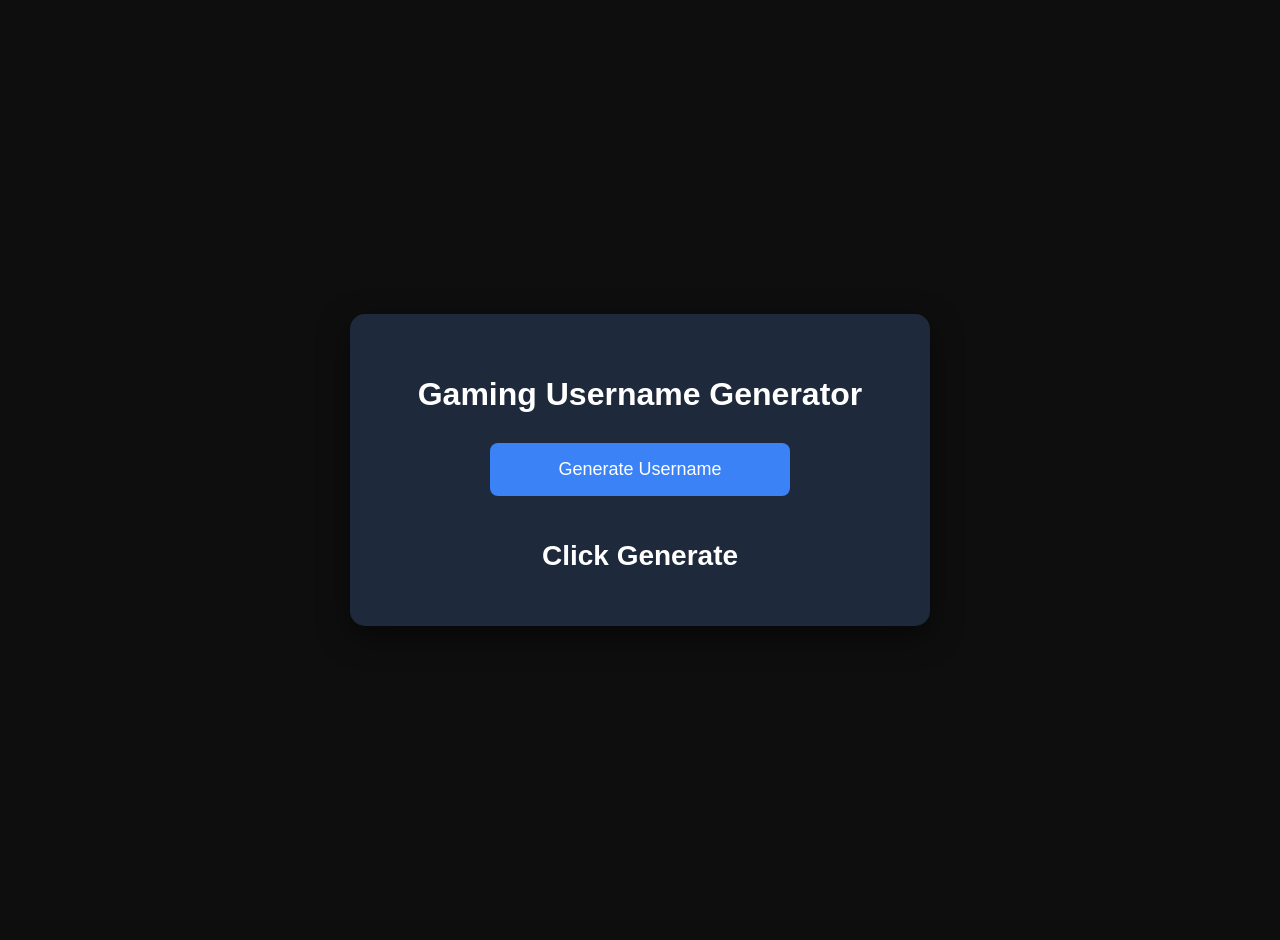
==== index.html @ de059885 "Add files via upload" ====
<!DOCTYPE html>
<html>
<head>

<meta name="viewport" content="width=device-width, initial-scale=1.0">

<title>Gaming Username Generator</title>

<link rel="stylesheet" href="style.css">

</head>

<body>

<div class="card">

<h1>Gaming Username Generator</h1>

<button onclick="generateName()">Generate Username</button>

<div id="result-container">
<div id="result">Click Generate</div>
</div>

</div>

<script src="script.js"></script>

</body>
</html>
---- style.css ----
body{
font-family:Arial, sans-serif;
background:#000000f1;
color:white;

display:flex;
justify-content:center;
align-items:center;

min-height:100vh;
margin:0;
padding:20px;
}

.card{
background:#1e293b;
padding:40px;
border-radius:15px;
box-shadow:0 10px 30px rgba(0,0,0,0.5);

width:100%;
max-width:500px;
text-align:center;
}

h1{
font-size:32px;
margin-bottom:30px;
}

button{
padding:16px;
font-size:18px;

background:#3b82f6;
color:white;

border:none;
border-radius:8px;

cursor:pointer;
width:100%;
max-width:300px;
}

button:hover{
background:#2563eb;
}

#result-container{
margin-top:30px;

height:60px;
overflow:hidden;

display:flex;
align-items:center;
justify-content:center;

font-size:28px;
font-weight:bold;

position:relative;
}

#result{
position:absolute;
width:100%;
text-align:center;

line-height:60px;

transition:transform 0.12s linear;
}

/* mobile */

@media (max-width:600px){

.card{
padding:25px;
}

h1{
font-size:24px;
}

button{
font-size:16px;
}

#result-container{
font-size:22px;
height:55px;
}

#result{
line-height:55px;
}

}
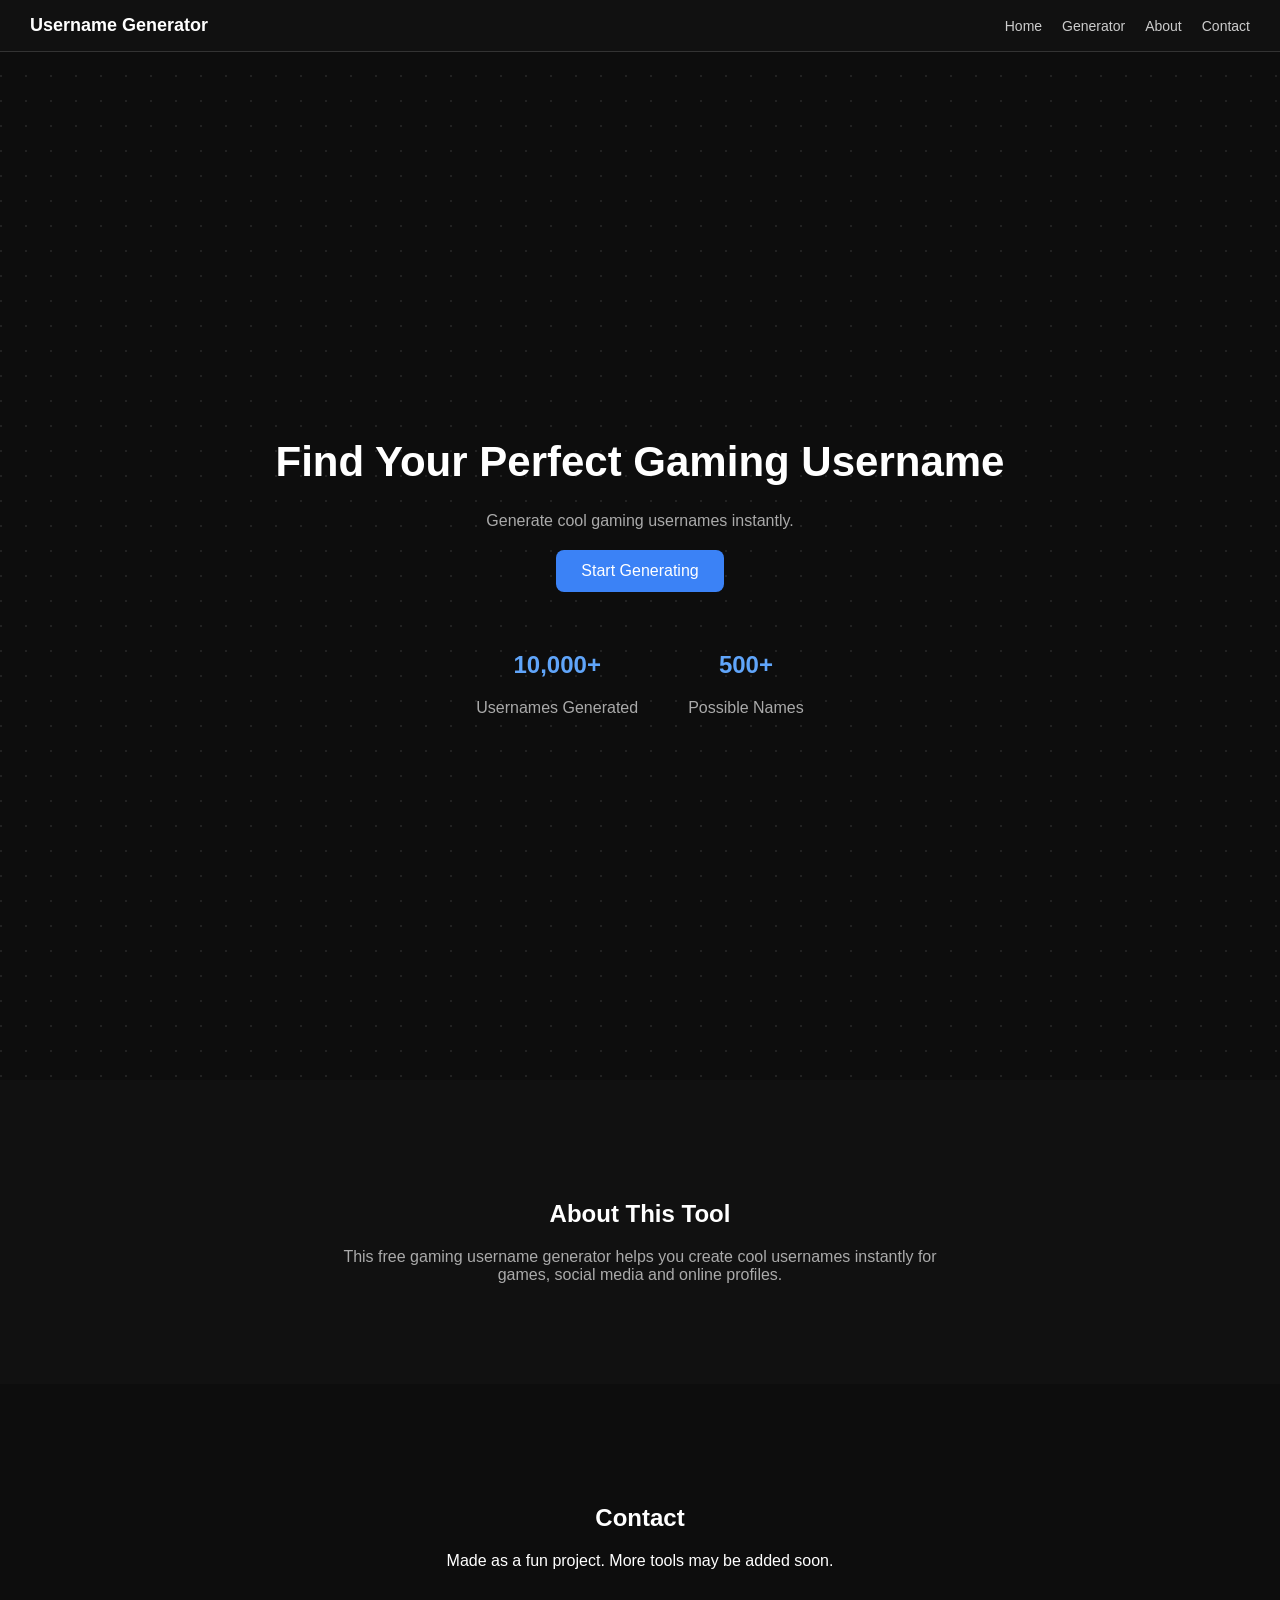
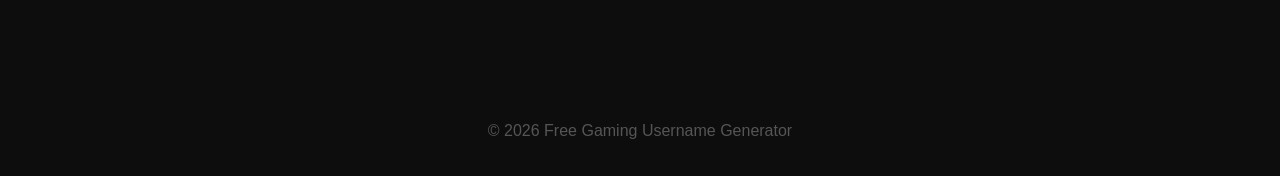
==== commit 89178de4: "Add files via upload" ====
--- a/index.html
+++ b/index.html
@@ -1,30 +1,78 @@
 <!DOCTYPE html>
-<html>
+<html lang="en">
+
 <head>
-
+<meta charset="UTF-8">
 <meta name="viewport" content="width=device-width, initial-scale=1.0">
-
 <title>Gaming Username Generator</title>
-
 <link rel="stylesheet" href="style.css">
-
 </head>
 
 <body>
 
-<div class="card">
+<header class="navbar">
 
-<h1>Gaming Username Generator</h1>
+<div class="logo">Username Generator</div>
 
-<button onclick="generateName()">Generate Username</button>
+<nav>
+<a href="index.html">Home</a>
+<a href="generator.html">Generator</a>
+<a href="#about">About</a>
+<a href="#contact">Contact</a>
+</nav>
 
-<div id="result-container">
-<div id="result">Click Generate</div>
+</header>
+
+<section class="hero">
+
+<h1>Find Your Perfect Gaming Username</h1>
+
+<p>Generate cool gaming usernames instantly.</p>
+
+<a href="generator.html" class="start">Start Generating</a>
+
+<div class="stats">
+
+<div>
+<h2>10,000+</h2>
+<p>Usernames Generated</p>
+</div>
+
+<div>
+<h2>500+</h2>
+<p>Possible Names</p>
 </div>
 
 </div>
 
-<script src="script.js"></script>
+</section>
+
+<section id="about">
+
+<h2>About This Tool</h2>
+
+<p>
+This free gaming username generator helps you create cool
+usernames instantly for games, social media and online profiles.
+</p>
+
+</section>
+
+<section id="contact">
+
+<h2>Contact</h2>
+
+<p>
+Made as a fun project. More tools may be added soon.
+</p>
+
+</section>
+
+<footer>
+
+<p>© 2026 Free Gaming Username Generator</p>
+
+</footer>
 
 </body>
-</html>
+</html>
--- a/style.css
+++ b/style.css
@@ -1,101 +1,290 @@
+html{
+scroll-behavior:smooth;
+}
+
 body{
-font-family:Arial, sans-serif;
-background:#000000f1;
-color:white;
-
-display:flex;
-justify-content:center;
-align-items:center;
+margin:0;
+font-family:Arial;
+background:#0d0d0d;
+color:white;
+}
+
+/* NAVBAR */
+
+.navbar{
+
+position:fixed;
+top:0;
+width:100%;
+
+background:#111;
+
+display:flex;
+justify-content:space-between;
+align-items:center;
+
+padding:15px 30px;
+
+border-bottom:1px solid #333;
+
+box-sizing:border-box;
+
+z-index:100;
+
+}
+
+.logo{
+font-weight:bold;
+font-size:18px;
+}
+
+.navbar nav{
+display:flex;
+gap:20px;
+}
+
+.navbar a{
+color:#ccc;
+text-decoration:none;
+font-size:14px;
+}
+
+.navbar a:hover{
+color:white;
+}
+
+/* HERO */
+
+.hero{
 
 min-height:100vh;
-margin:0;
+
+display:flex;
+flex-direction:column;
+justify-content:center;
+align-items:center;
+
+text-align:center;
+
+padding:120px 20px 60px;
+
+background-image:
+radial-gradient(circle at 1px 1px,#222 1px,transparent 0);
+
+background-size:25px 25px;
+
+}
+
+.hero h1{
+font-size:42px;
+margin-bottom:10px;
+}
+
+.hero p{
+color:#aaa;
+margin-bottom:20px;
+}
+
+.start{
+
+background:#3b82f6;
+
+padding:12px 25px;
+
+border-radius:8px;
+
+color:white;
+
+text-decoration:none;
+
+}
+
+.start:hover{
+background:#2563eb;
+}
+
+/* STATS */
+
+.stats{
+display:flex;
+gap:50px;
+margin-top:40px;
+flex-wrap:wrap;
+justify-content:center;
+}
+
+.stats h2{
+color:#60a5fa;
+}
+
+/* GENERATOR PAGE */
+
+.generator-page{
+
+min-height:100vh;
+
+display:flex;
+flex-direction:column;
+justify-content:center;
+align-items:center;
+
+text-align:center;
+
+padding:120px 20px 60px;
+
+}
+
+/* GENERATOR BOX */
+
+.container{
+
+background:#243247;
+
+padding:40px;
+
+border-radius:15px;
+
+width:100%;
+max-width:350px;
+
+margin-top:20px;
+
+border:2px solid white;
+
+box-shadow:
+0 0 20px rgba(0,0,0,0.8),
+0 0 40px rgba(80,120,255,0.15);
+
+}
+
+button{
+
+background:#3b82f6;
+
+border:none;
+
+padding:12px 25px;
+
+border-radius:8px;
+
+color:white;
+
+font-size:15px;
+
+cursor:pointer;
+
+margin-top:10px;
+
+transition:all 0.2s;
+
+}
+
+button:hover{
+
+background:#2563eb;
+
+box-shadow:
+0 0 10px #3b82f6,
+0 0 20px #3b82f6;
+
+}
+
+.copy{
+background:#444;
+}
+
+.copy:hover{
+background:#666;
+}
+
+#result{
+
+font-size:28px;
+
+font-weight:bold;
+
+color:#60a5fa;
+
+text-shadow:
+0 0 5px #3b82f6,
+0 0 10px #3b82f6;
+
+margin-top:20px;
+
+}
+
+#history{
+list-style:none;
+padding:0;
+margin-top:10px;
+}
+
+#history li{
+background:#1a2433;
+margin:5px 0;
+padding:5px;
+border-radius:5px;
+}
+
+#about{
+padding:100px 20px;
+text-align:center;
+background:#111;
+}
+
+#about p{
+max-width:600px;
+margin:auto;
+color:#aaa;
+}
+
+#contact{
+padding:100px 20px;
+text-align:center;
+}
+
+footer{
+text-align:center;
 padding:20px;
-}
-
-.card{
-background:#1e293b;
-padding:40px;
-border-radius:15px;
-box-shadow:0 10px 30px rgba(0,0,0,0.5);
-
-width:100%;
-max-width:500px;
-text-align:center;
-}
-
-h1{
-font-size:32px;
-margin-bottom:30px;
-}
-
-button{
-padding:16px;
-font-size:18px;
-
-background:#3b82f6;
-color:white;
-
-border:none;
-border-radius:8px;
-
-cursor:pointer;
-width:100%;
-max-width:300px;
-}
-
-button:hover{
-background:#2563eb;
-}
-
-#result-container{
-margin-top:30px;
-
-height:60px;
-overflow:hidden;
-
-display:flex;
-align-items:center;
-justify-content:center;
-
+color:#555;
+}
+
+/* MOBILE FIX */
+
+@media (max-width:600px){
+
+.navbar{
+flex-direction:column;
+align-items:center;
+padding:15px;
+}
+
+.logo{
+margin-bottom:8px;
+font-size:16px;
+}
+
+.navbar nav{
+flex-wrap:wrap;
+justify-content:center;
+gap:12px;
+}
+
+.hero h1{
 font-size:28px;
-font-weight:bold;
-
-position:relative;
-}
-
-#result{
-position:absolute;
-width:100%;
-text-align:center;
-
-line-height:60px;
-
-transition:transform 0.12s linear;
-}
-
-/* mobile */
-
-@media (max-width:600px){
-
-.card{
-padding:25px;
-}
-
-h1{
-font-size:24px;
-}
-
-button{
-font-size:16px;
-}
-
-#result-container{
-font-size:22px;
-height:55px;
-}
-
-#result{
-line-height:55px;
+}
+
+.hero{
+padding-top:150px;
+}
+
+.container{
+max-width:320px;
+padding:30px 20px;
+}
+
+.stats{
+gap:30px;
 }
 
 }
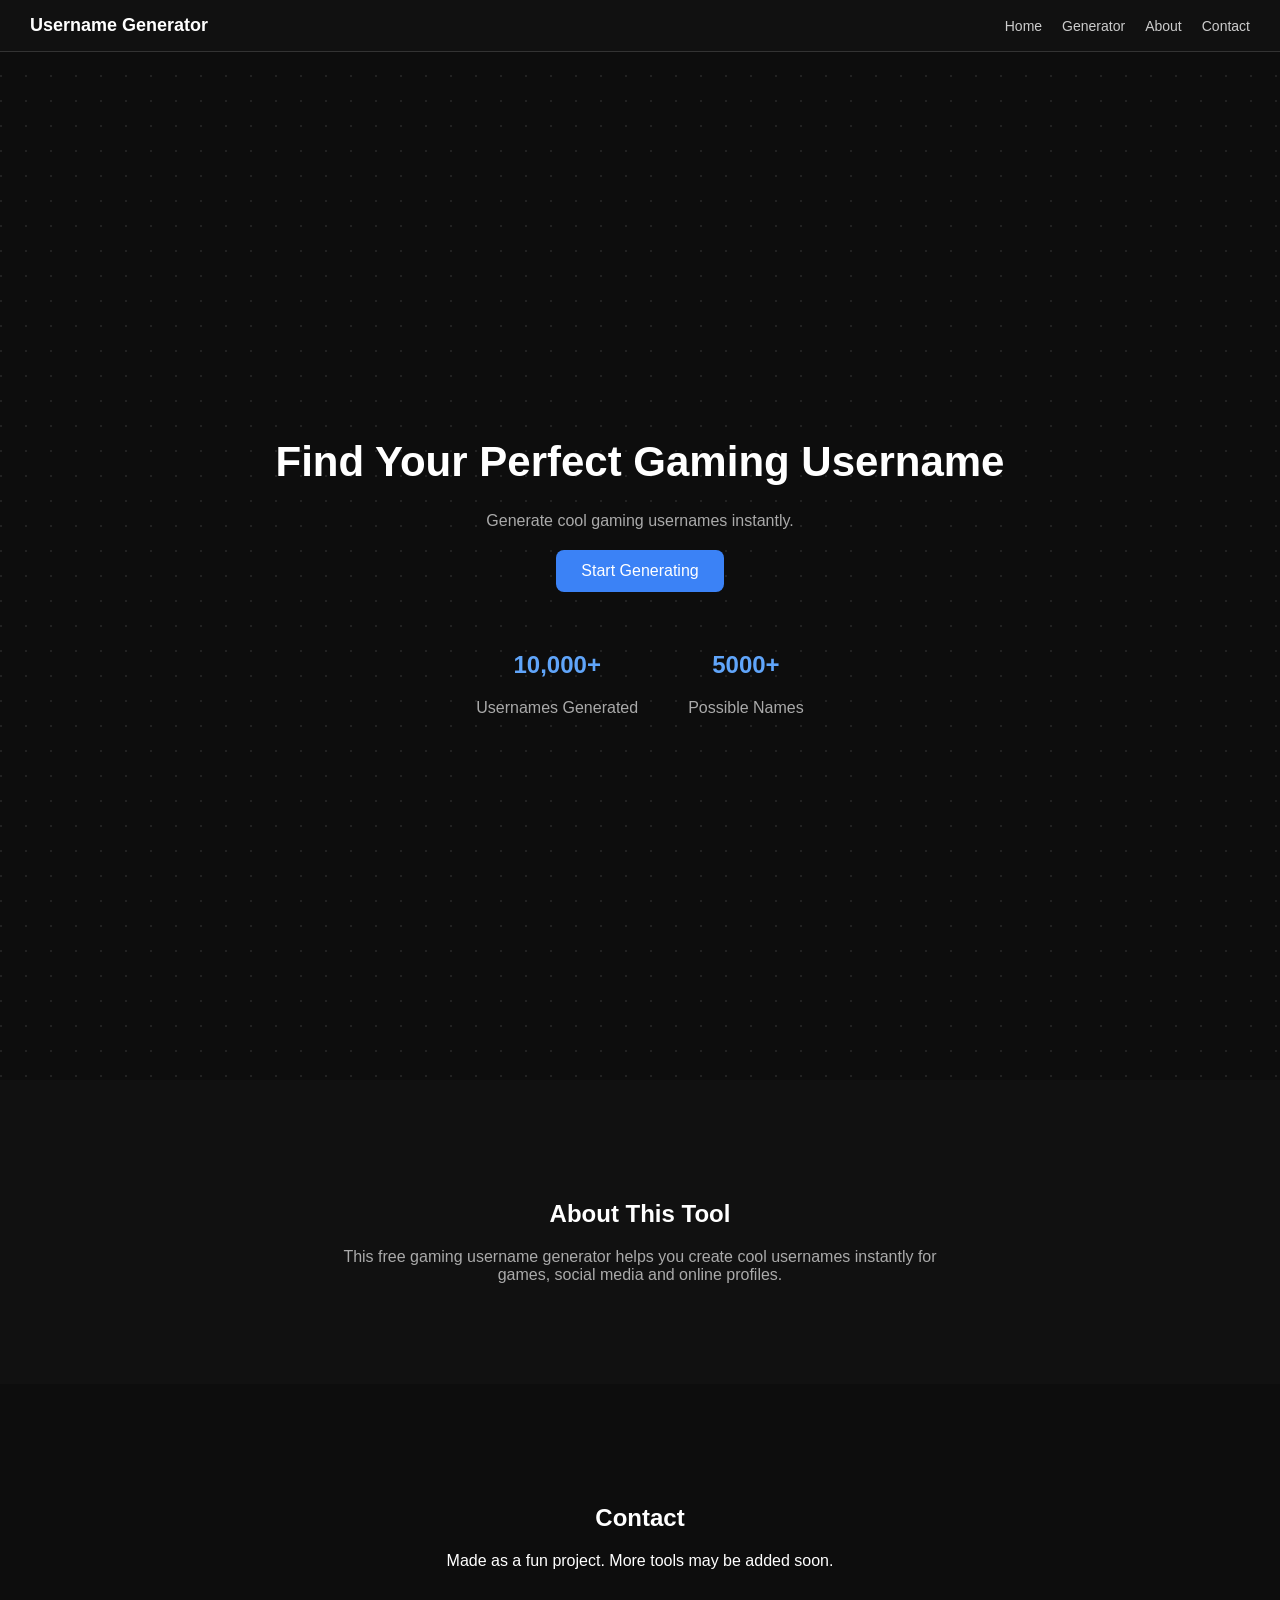
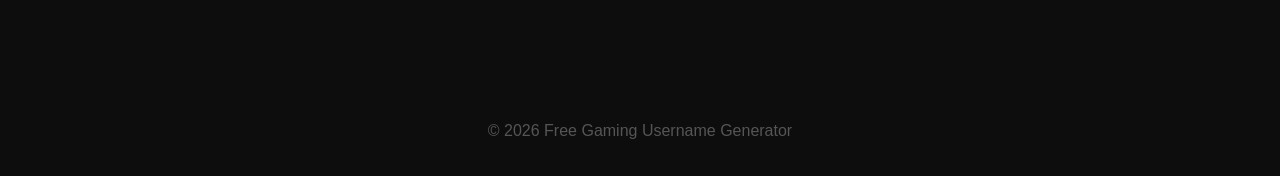
==== commit 68871363: "Add files via upload" ====
--- a/index.html
+++ b/index.html
@@ -2,6 +2,18 @@
 <html lang="en">
 
 <head>
+<link rel="icon" type="image/png" href="favicon.png">
+<script async src="https://pagead2.googlesyndication.com/pagead/js/adsbygoogle.js?client=ca-pub-8746215691877313"
+     crossorigin="anonymous"></script>
+<!-- Google tag (gtag.js) -->
+<script async src="https://www.googletagmanager.com/gtag/js?id=G-EZYRCR838S"></script>
+<script>
+  window.dataLayer = window.dataLayer || [];
+  function gtag(){dataLayer.push(arguments);}
+  gtag('js', new Date());
+
+  gtag('config', 'G-EZYRCR838S');
+</script>
 <meta charset="UTF-8">
 <meta name="viewport" content="width=device-width, initial-scale=1.0">
 <title>Gaming Username Generator</title>
@@ -39,7 +51,7 @@
 </div>
 
 <div>
-<h2>500+</h2>
+<h2>5000+</h2>
 <p>Possible Names</p>
 </div>
 
@@ -74,5 +86,7 @@
 
 </footer>
 
+<script src="script.js"></script>
+
 </body>
 </html>
--- a/style.css
+++ b/style.css
@@ -1,36 +1,37 @@
 html{
 scroll-behavior:smooth;
 }
+
+/* FAST PAGE TRANSITION */
 
 body{
 margin:0;
 font-family:Arial;
 background:#0d0d0d;
 color:white;
+
+opacity:0;
+transition:opacity 0.12s linear;
+}
+
+body.loaded{
+opacity:1;
 }
 
 /* NAVBAR */
 
 .navbar{
-
 position:fixed;
 top:0;
 width:100%;
-
 background:#111;
-
 display:flex;
 justify-content:space-between;
 align-items:center;
-
 padding:15px 30px;
-
 border-bottom:1px solid #333;
-
 box-sizing:border-box;
-
 z-index:100;
-
 }
 
 .logo{
@@ -56,23 +57,17 @@
 /* HERO */
 
 .hero{
-
 min-height:100vh;
-
 display:flex;
 flex-direction:column;
 justify-content:center;
 align-items:center;
-
-text-align:center;
-
+text-align:center;
 padding:120px 20px 60px;
 
 background-image:
 radial-gradient(circle at 1px 1px,#222 1px,transparent 0);
-
 background-size:25px 25px;
-
 }
 
 .hero h1{
@@ -86,17 +81,11 @@
 }
 
 .start{
-
 background:#3b82f6;
-
 padding:12px 25px;
-
 border-radius:8px;
-
-color:white;
-
+color:white;
 text-decoration:none;
-
 }
 
 .start:hover{
@@ -120,73 +109,48 @@
 /* GENERATOR PAGE */
 
 .generator-page{
-
 min-height:100vh;
-
 display:flex;
 flex-direction:column;
 justify-content:center;
 align-items:center;
-
-text-align:center;
-
+text-align:center;
 padding:120px 20px 60px;
-
 }
 
 /* GENERATOR BOX */
 
 .container{
-
 background:#243247;
-
 padding:40px;
-
 border-radius:15px;
-
 width:100%;
 max-width:350px;
-
 margin-top:20px;
-
 border:2px solid white;
 
 box-shadow:
 0 0 20px rgba(0,0,0,0.8),
 0 0 40px rgba(80,120,255,0.15);
-
 }
 
 button{
-
 background:#3b82f6;
-
 border:none;
-
 padding:12px 25px;
-
 border-radius:8px;
-
-color:white;
-
+color:white;
 font-size:15px;
-
 cursor:pointer;
-
 margin-top:10px;
-
 transition:all 0.2s;
-
 }
 
 button:hover{
-
 background:#2563eb;
-
 box-shadow:
 0 0 10px #3b82f6,
 0 0 20px #3b82f6;
-
 }
 
 .copy{
@@ -197,12 +161,11 @@
 background:#666;
 }
 
+/* USERNAME */
+
 #result{
-
 font-size:28px;
-
 font-weight:bold;
-
 color:#60a5fa;
 
 text-shadow:
@@ -210,8 +173,9 @@
 0 0 10px #3b82f6;
 
 margin-top:20px;
-
-}
+}
+
+/* HISTORY */
 
 #history{
 list-style:none;
@@ -226,6 +190,8 @@
 border-radius:5px;
 }
 
+/* ABOUT */
+
 #about{
 padding:100px 20px;
 text-align:center;
@@ -238,18 +204,22 @@
 color:#aaa;
 }
 
+/* CONTACT */
+
 #contact{
 padding:100px 20px;
 text-align:center;
 }
 
+/* FOOTER */
+
 footer{
 text-align:center;
 padding:20px;
 color:#555;
 }
 
-/* MOBILE FIX */
+/* MOBILE */
 
 @media (max-width:600px){
 
